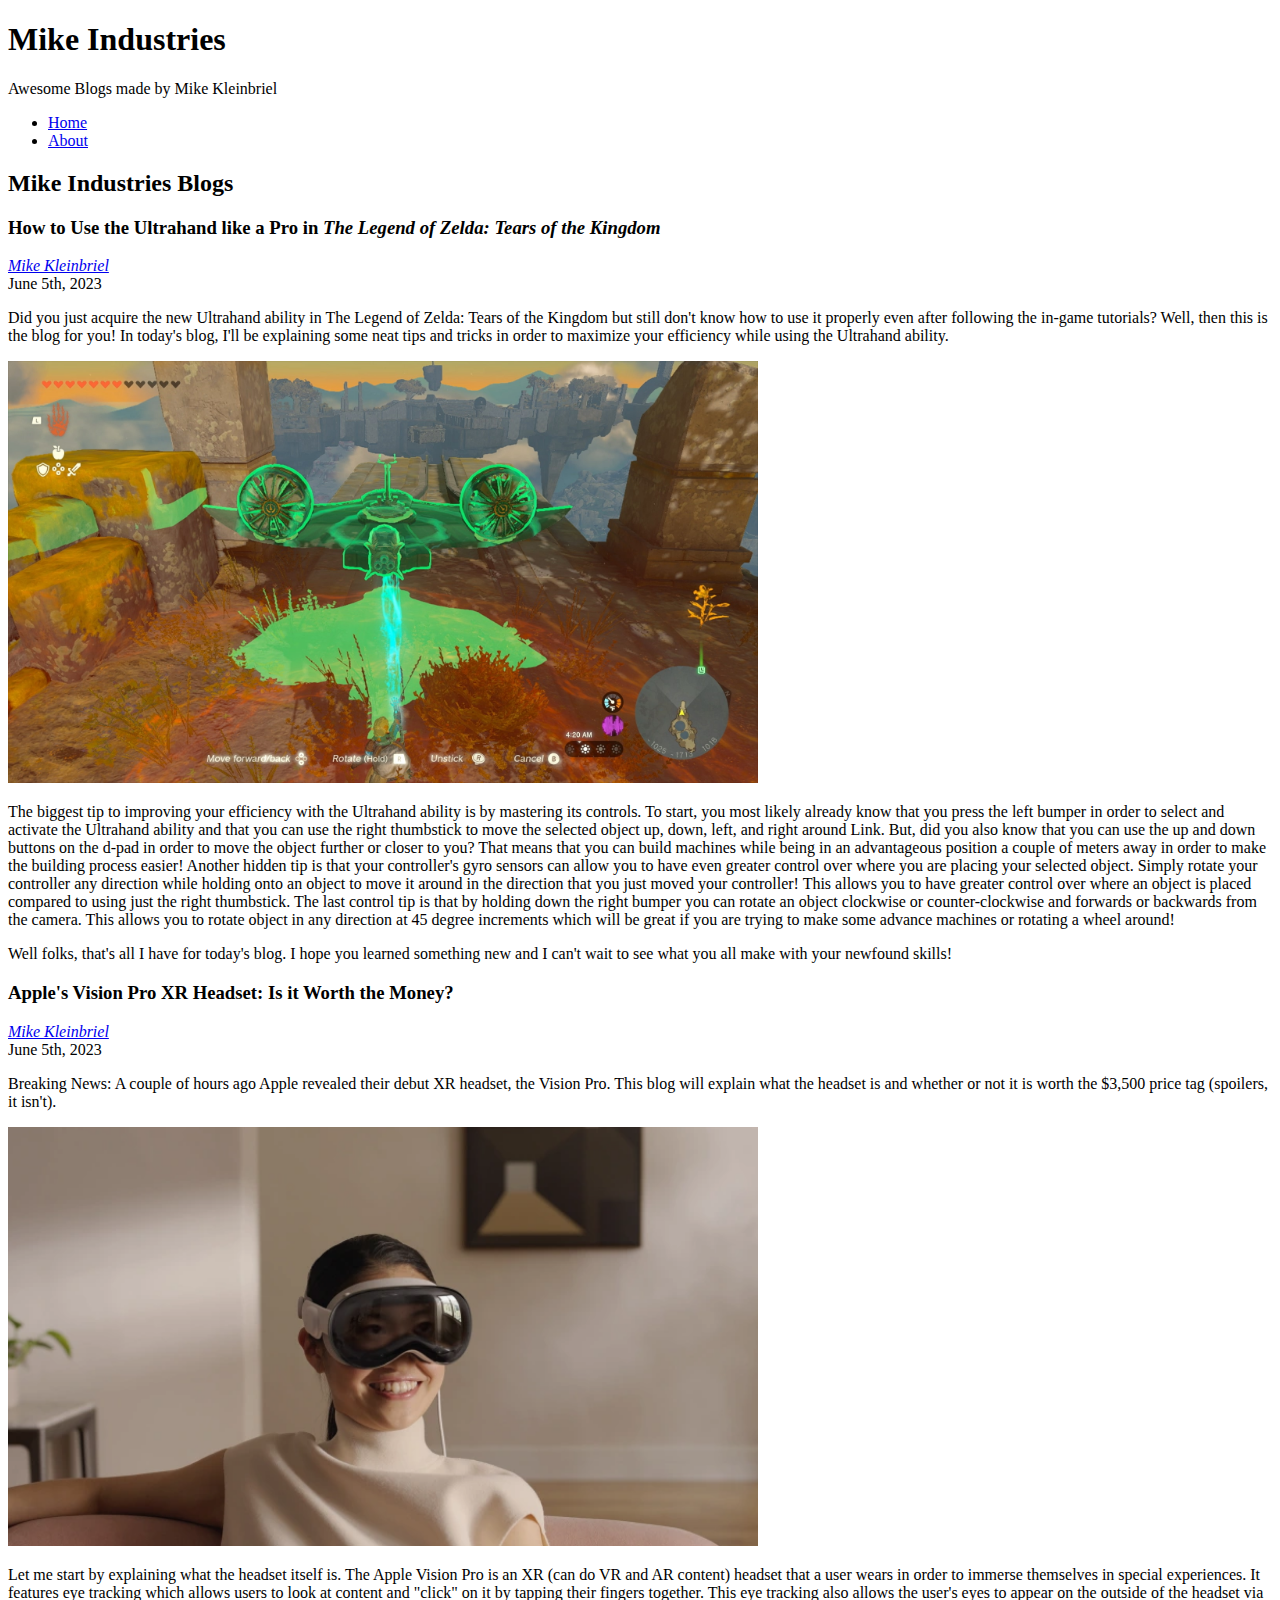
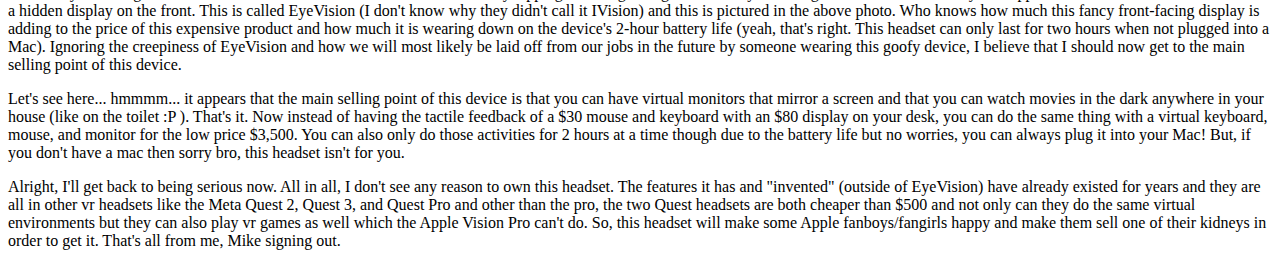
==== index.html @ d76755e4 "Added blogs and required photos" ====
<!DOCTYPE html>
<html lang="en">
<head>
    <meta charset="UTF-8">
    <meta http-equiv="X-UA-Compatible" content="IE=edge">
    <meta name="viewport" content="width=device-width, initial-scale=1.0">
    <title>MI</title>
</head>
<body>
    <header>
        <h1>Mike Industries</h1>
        <p>Awesome Blogs made by Mike Kleinbriel</p>
        <nav>
            <ul>
                <li><a href="index.html">Home</a></li>
                <li><a href="about.html">About</a></li>
            </ul>
        </nav>
    </header>
    <section id="blog">
        <h2>Mike Industries Blogs</h2>
        <article class="blog-post">
            <h3>How to Use the Ultrahand like a Pro in <em>The Legend of Zelda: Tears of the Kingdom</em></h3>
            <address class="author"><a rel="author" href="https://www.youtube.com/channel/UCGvYj7uqai7Q1AhahcKfmKQ">Mike Kleinbriel</a></address>
            <time datetime="2023-06-05" title="June 5th, 2023">June 5th, 2023</time>
            <p>Did you just acquire the new Ultrahand ability in The Legend of Zelda: Tears of the Kingdom but still don't know how to use it properly even after following the in-game tutorials? Well, then this is the blog for you! In today's blog, I'll be explaining some neat tips and tricks in order to maximize your efficiency while using the Ultrahand ability.</p>
            <p><img alt="Link Using the Ultrahand Ability to Pick UP a Flying Machine" src="ultrahand.jpg" width="750" /></p>
            <p>The biggest tip to improving your efficiency with the Ultrahand ability is by mastering its controls. To start, you most likely already know that you press the left bumper in order to select and activate the Ultrahand ability and that you can use the right thumbstick to move the selected object up, down, left, and right around Link. But, did you also know that you can use the up and down buttons on the d-pad in order to move the object further or closer to you? That means that you can build machines while being in an advantageous position a couple of meters away in order to make the building process easier! Another hidden tip is that your controller's gyro sensors can allow you to have even greater control over where you are placing your selected object. Simply rotate your controller any direction while holding onto an object to move it around in the direction that you just moved your controller! This allows you to have greater control over where an object is placed compared to using just the right thumbstick. The last control tip is that by holding down the right bumper you can rotate an object clockwise or counter-clockwise and forwards or backwards from the camera. This allows you to rotate object in any direction at 45 degree increments which will be great if you are trying to make some advance machines or rotating a wheel around!</p>

            <p>Well folks, that's all I have for today's blog. I hope you learned something new and I can't wait to see what you all make with your newfound skills!</p>
        </article>
        <article class="blog-post">
            <h3>Apple's Vision Pro XR Headset: Is it Worth the Money?</h3>
            <address class="author"><a rel="author" href="https://www.youtube.com/channel/UCGvYj7uqai7Q1AhahcKfmKQ">Mike Kleinbriel</a></address>
            <time datetime="2023-06-05" title="June 5th, 2023">June 5th, 2023</time>
            <p>Breaking News: A couple of hours ago Apple revealed their debut XR headset, the Vision Pro. This blog will explain what the headset is and whether or not it is worth the $3,500 price tag (spoilers, it isn't).</p>
            <p><img alt="Lady Using the Vision Pro Headset on a Chair" src="visionpro.png" width="750" /></p>
            <p>Let me start by explaining what the headset itself is. The Apple Vision Pro is an XR (can do VR and AR content) headset that a user wears in order to immerse themselves in special experiences. It features eye tracking which allows users to look at content and "click" on it by tapping their fingers together. This eye tracking also allows the user's eyes to appear on the outside of the headset via a hidden display on the front. This is called EyeVision (I don't know why they didn't call it IVision) and this is pictured in the above photo. Who knows how much this fancy front-facing display is adding to the price of this expensive product and how much it is wearing down on the device's 2-hour battery life (yeah, that's right. This headset can only last for two hours when not plugged into a Mac). Ignoring the creepiness of EyeVision and how we will most likely be laid off from our jobs in the future by someone wearing this goofy device, I believe that I should now get to the main selling point of this device.</p>

            <p>Let's see here... hmmmm... it appears that the main selling point of this device is that you can have virtual monitors that mirror a screen and that you can watch movies in the dark anywhere in your house (like on the toilet :P ). That's it. Now instead of having the tactile feedback of a $30 mouse and keyboard with an $80 display on your desk, you can do the same thing with a virtual keyboard, mouse, and monitor for the low price $3,500. You can also only do those activities for 2 hours at a time though due to the battery life but no worries, you can always plug it into your Mac! But, if you don't have a mac then sorry bro, this headset isn't for you.</p>

            <p>Alright, I'll get back to being serious now. All in all, I don't see any reason to own this headset. The features it has and "invented" (outside of EyeVision) have already existed for years and they are all in other vr headsets like the Meta Quest 2, Quest 3, and Quest Pro and other than the pro, the two Quest headsets are both cheaper than $500 and not only can they do the same virtual environments but they can also play vr games as well which the Apple Vision Pro can't do. So, this headset will make some Apple fanboys/fangirls happy and make them sell one of their kidneys in order to get it. That's all from me, Mike signing out.</p>
        </article>
    </section>
    
</body>
</html>
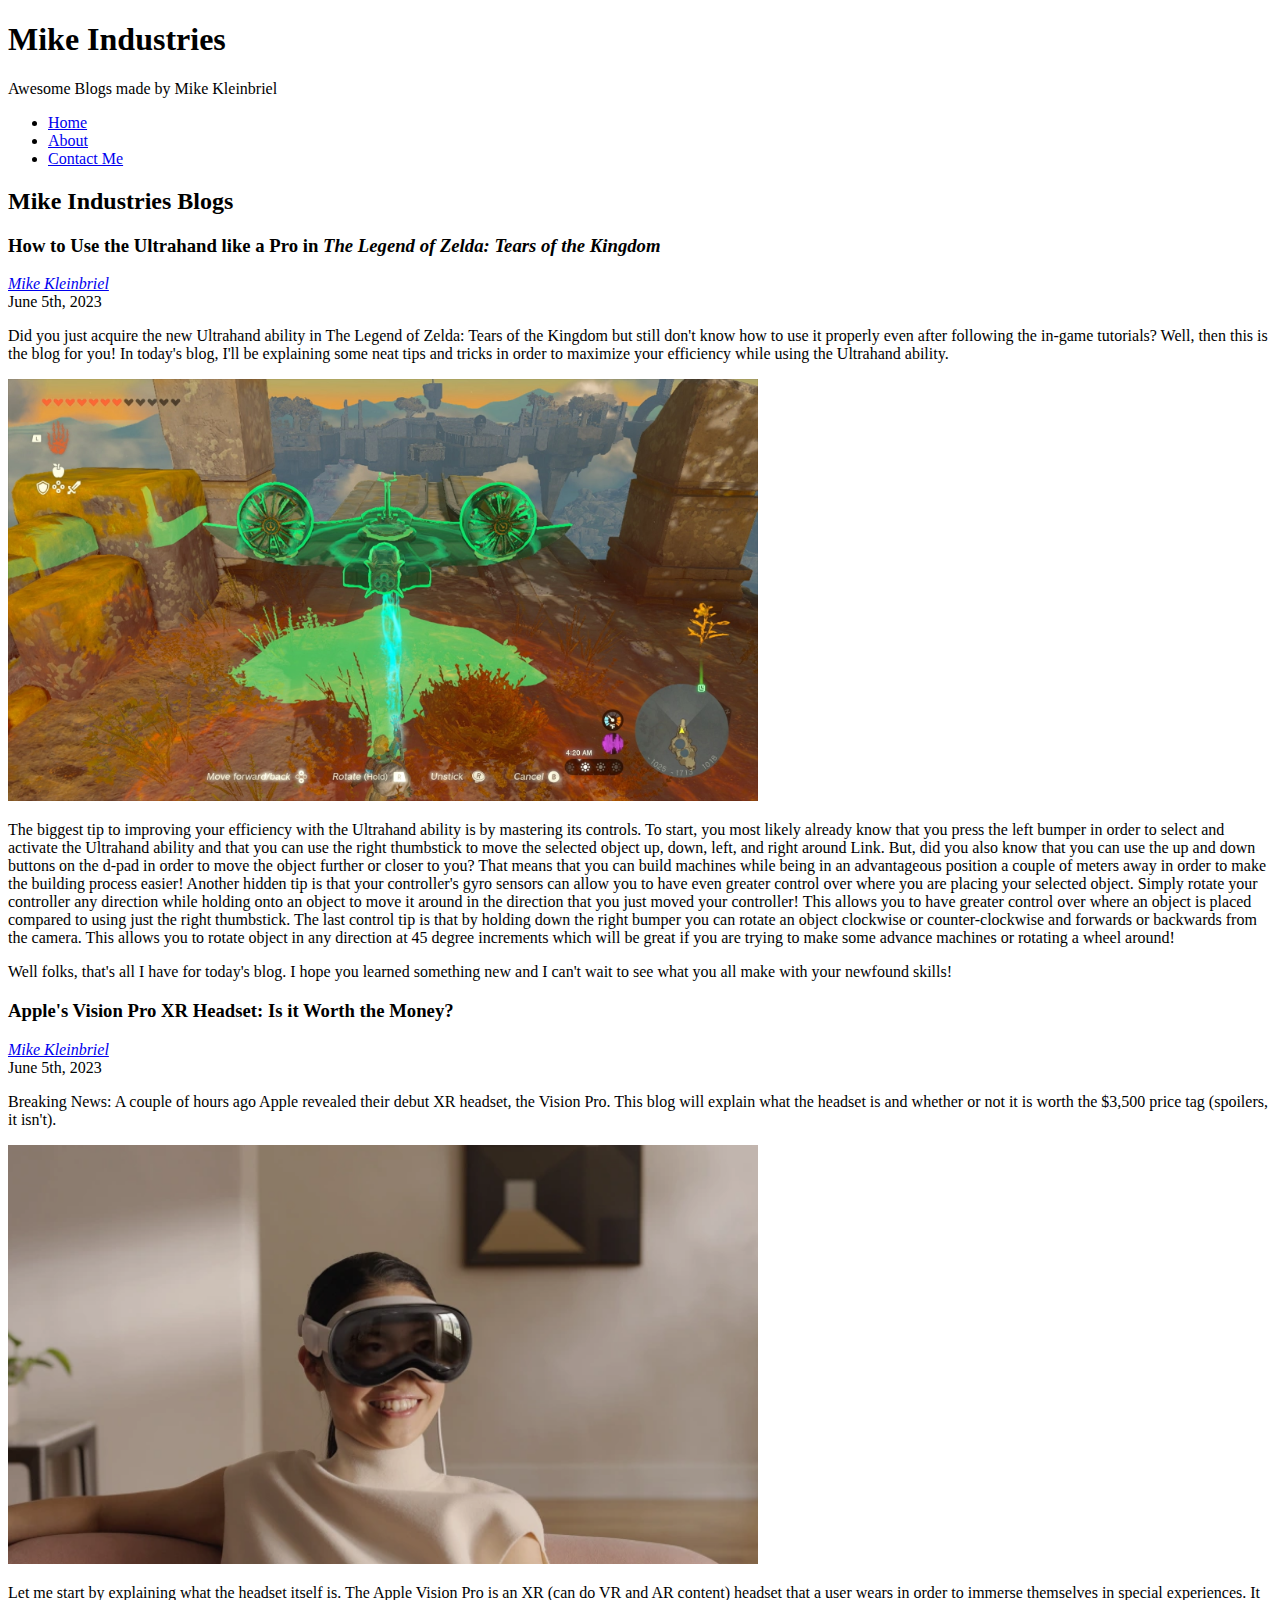
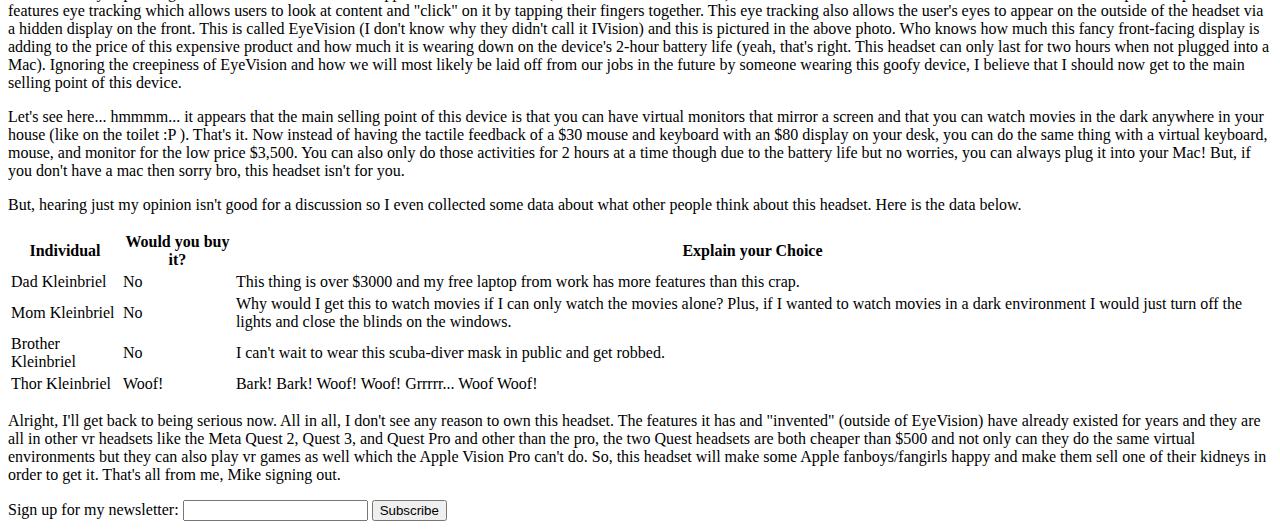
==== commit f80c0006: "Edited all pages. Added contact page." ====
--- a/index.html
+++ b/index.html
@@ -14,6 +14,7 @@
             <ul>
                 <li><a href="index.html">Home</a></li>
                 <li><a href="about.html">About</a></li>
+                <li><a href="contact.html">Contact Me</a></li>
             </ul>
         </nav>
     </header>
@@ -24,7 +25,7 @@
             <address class="author"><a rel="author" href="https://www.youtube.com/channel/UCGvYj7uqai7Q1AhahcKfmKQ">Mike Kleinbriel</a></address>
             <time datetime="2023-06-05" title="June 5th, 2023">June 5th, 2023</time>
             <p>Did you just acquire the new Ultrahand ability in The Legend of Zelda: Tears of the Kingdom but still don't know how to use it properly even after following the in-game tutorials? Well, then this is the blog for you! In today's blog, I'll be explaining some neat tips and tricks in order to maximize your efficiency while using the Ultrahand ability.</p>
-            <p><img alt="Link Using the Ultrahand Ability to Pick UP a Flying Machine" src="ultrahand.jpg" width="750" /></p>
+            <p><img alt="Link Using the Ultrahand Ability to Pick UP a Flying Machine" src="ultrahand.jpg" width="750"></p>
             <p>The biggest tip to improving your efficiency with the Ultrahand ability is by mastering its controls. To start, you most likely already know that you press the left bumper in order to select and activate the Ultrahand ability and that you can use the right thumbstick to move the selected object up, down, left, and right around Link. But, did you also know that you can use the up and down buttons on the d-pad in order to move the object further or closer to you? That means that you can build machines while being in an advantageous position a couple of meters away in order to make the building process easier! Another hidden tip is that your controller's gyro sensors can allow you to have even greater control over where you are placing your selected object. Simply rotate your controller any direction while holding onto an object to move it around in the direction that you just moved your controller! This allows you to have greater control over where an object is placed compared to using just the right thumbstick. The last control tip is that by holding down the right bumper you can rotate an object clockwise or counter-clockwise and forwards or backwards from the camera. This allows you to rotate object in any direction at 45 degree increments which will be great if you are trying to make some advance machines or rotating a wheel around!</p>
 
             <p>Well folks, that's all I have for today's blog. I hope you learned something new and I can't wait to see what you all make with your newfound skills!</p>
@@ -34,14 +35,51 @@
             <address class="author"><a rel="author" href="https://www.youtube.com/channel/UCGvYj7uqai7Q1AhahcKfmKQ">Mike Kleinbriel</a></address>
             <time datetime="2023-06-05" title="June 5th, 2023">June 5th, 2023</time>
             <p>Breaking News: A couple of hours ago Apple revealed their debut XR headset, the Vision Pro. This blog will explain what the headset is and whether or not it is worth the $3,500 price tag (spoilers, it isn't).</p>
-            <p><img alt="Lady Using the Vision Pro Headset on a Chair" src="visionpro.png" width="750" /></p>
+            <p><img alt="Lady Using the Vision Pro Headset on a Chair" src="visionpro.png" width="750"></p>
             <p>Let me start by explaining what the headset itself is. The Apple Vision Pro is an XR (can do VR and AR content) headset that a user wears in order to immerse themselves in special experiences. It features eye tracking which allows users to look at content and "click" on it by tapping their fingers together. This eye tracking also allows the user's eyes to appear on the outside of the headset via a hidden display on the front. This is called EyeVision (I don't know why they didn't call it IVision) and this is pictured in the above photo. Who knows how much this fancy front-facing display is adding to the price of this expensive product and how much it is wearing down on the device's 2-hour battery life (yeah, that's right. This headset can only last for two hours when not plugged into a Mac). Ignoring the creepiness of EyeVision and how we will most likely be laid off from our jobs in the future by someone wearing this goofy device, I believe that I should now get to the main selling point of this device.</p>
 
             <p>Let's see here... hmmmm... it appears that the main selling point of this device is that you can have virtual monitors that mirror a screen and that you can watch movies in the dark anywhere in your house (like on the toilet :P ). That's it. Now instead of having the tactile feedback of a $30 mouse and keyboard with an $80 display on your desk, you can do the same thing with a virtual keyboard, mouse, and monitor for the low price $3,500. You can also only do those activities for 2 hours at a time though due to the battery life but no worries, you can always plug it into your Mac! But, if you don't have a mac then sorry bro, this headset isn't for you.</p>
 
+            <p>But, hearing just my opinion isn't good for a discussion so I even collected some data about what other people think about this headset. Here is the data below.</p>
+
+            <table>
+                <tr>
+                    <th>Individual</th>
+                    <th>Would you buy it?</th>
+                    <th>Explain your Choice</th>
+                </tr>
+                <tr>
+                    <td>Dad Kleinbriel</td>
+                    <td>No</td>
+                    <td>This thing is over $3000 and my free laptop from work has more features than this crap.</td>
+                </tr>
+                <tr>
+                    <td>Mom Kleinbriel</td>
+                    <td>No</td>
+                    <td>Why would I get this to watch movies if I can only watch the movies alone? Plus, if I wanted to watch movies in a dark environment I would just turn off the lights and close the blinds on the windows.</td>
+                </tr>
+                <tr>
+                    <td>Brother Kleinbriel</td>
+                    <td>No</td>
+                    <td>I can't wait to wear this scuba-diver mask in public and get robbed.</td>
+                </tr>
+                <tr>
+                    <td>Thor Kleinbriel</td>
+                    <td>Woof!</td>
+                    <td>Bark! Bark! Woof! Woof! Grrrrr... Woof Woof!</td>
+                </tr>
+            </table>
+
             <p>Alright, I'll get back to being serious now. All in all, I don't see any reason to own this headset. The features it has and "invented" (outside of EyeVision) have already existed for years and they are all in other vr headsets like the Meta Quest 2, Quest 3, and Quest Pro and other than the pro, the two Quest headsets are both cheaper than $500 and not only can they do the same virtual environments but they can also play vr games as well which the Apple Vision Pro can't do. So, this headset will make some Apple fanboys/fangirls happy and make them sell one of their kidneys in order to get it. That's all from me, Mike signing out.</p>
         </article>
     </section>
-    
+    <section>
+        <form>
+            <label> Sign up for my newsletter:
+                <input type="text">
+            </label>
+            <button>Subscribe</button>
+        </form>
+    </section>
 </body>
 </html>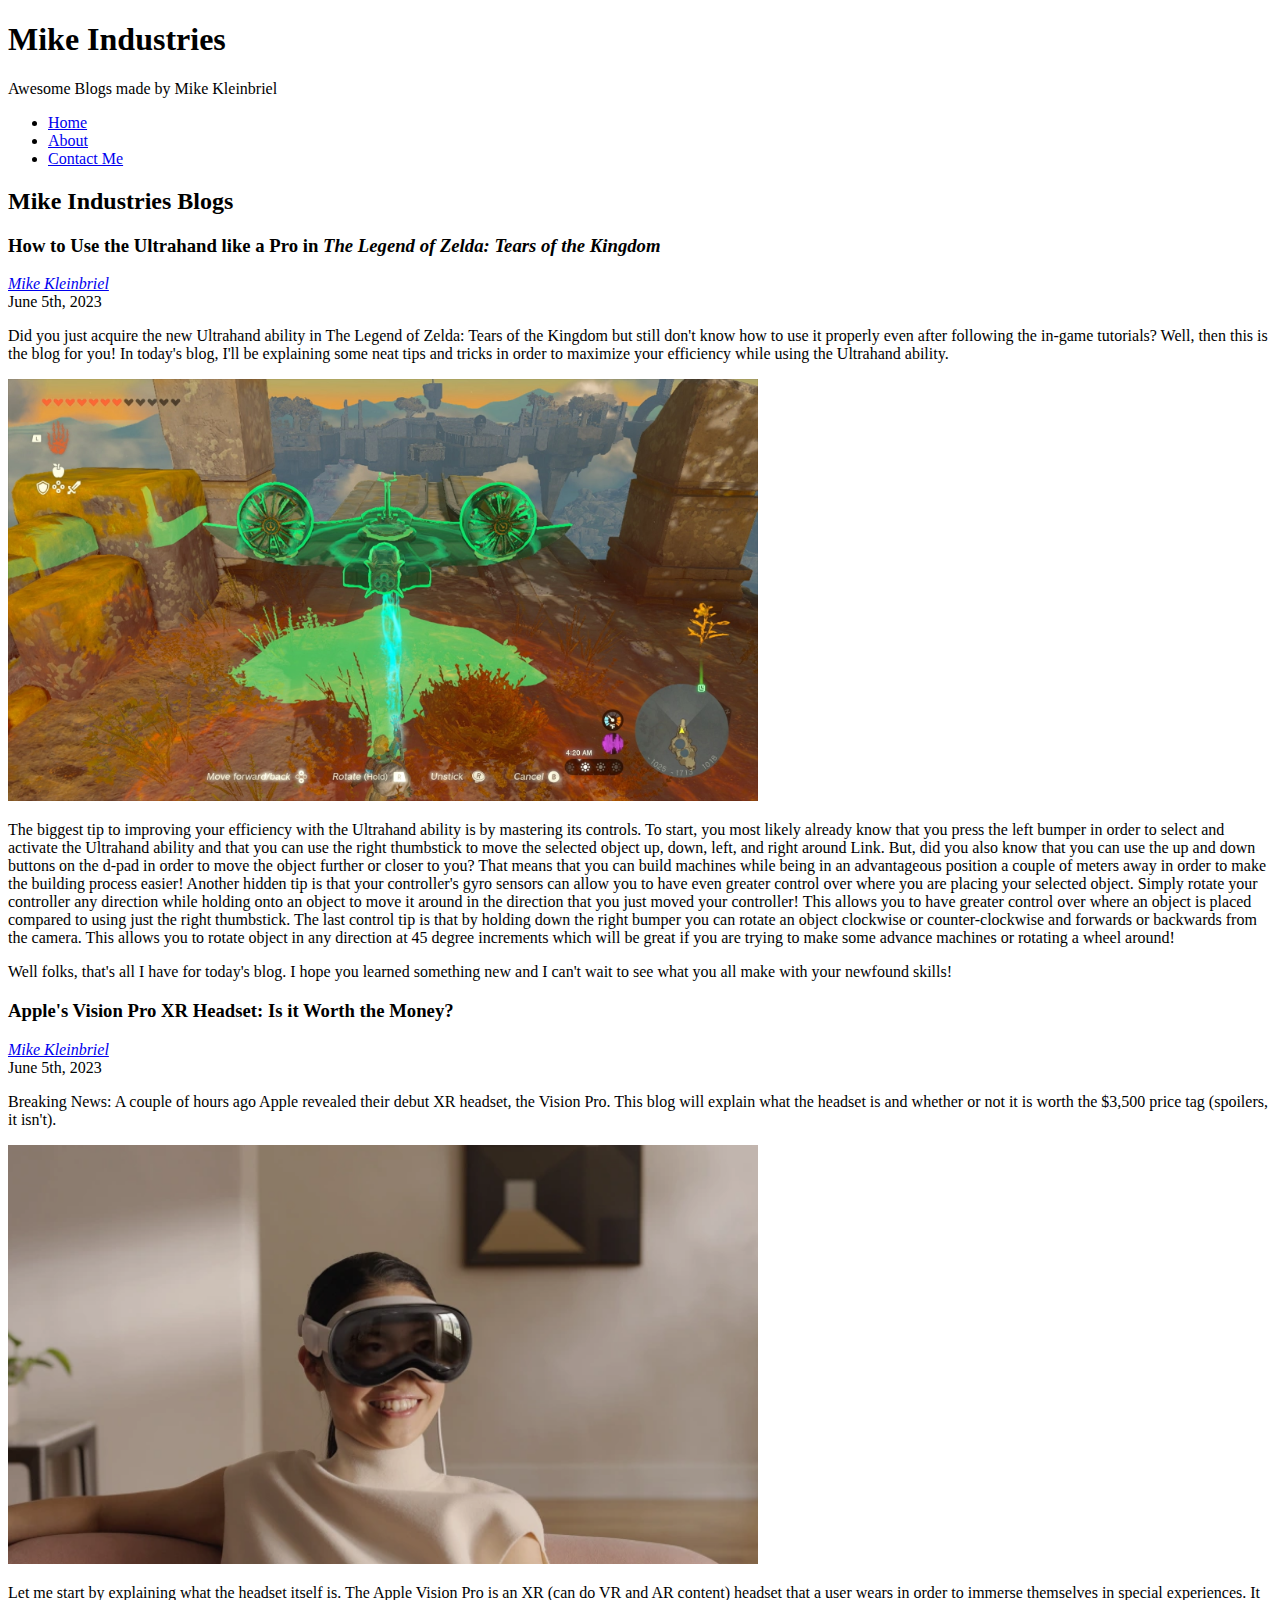
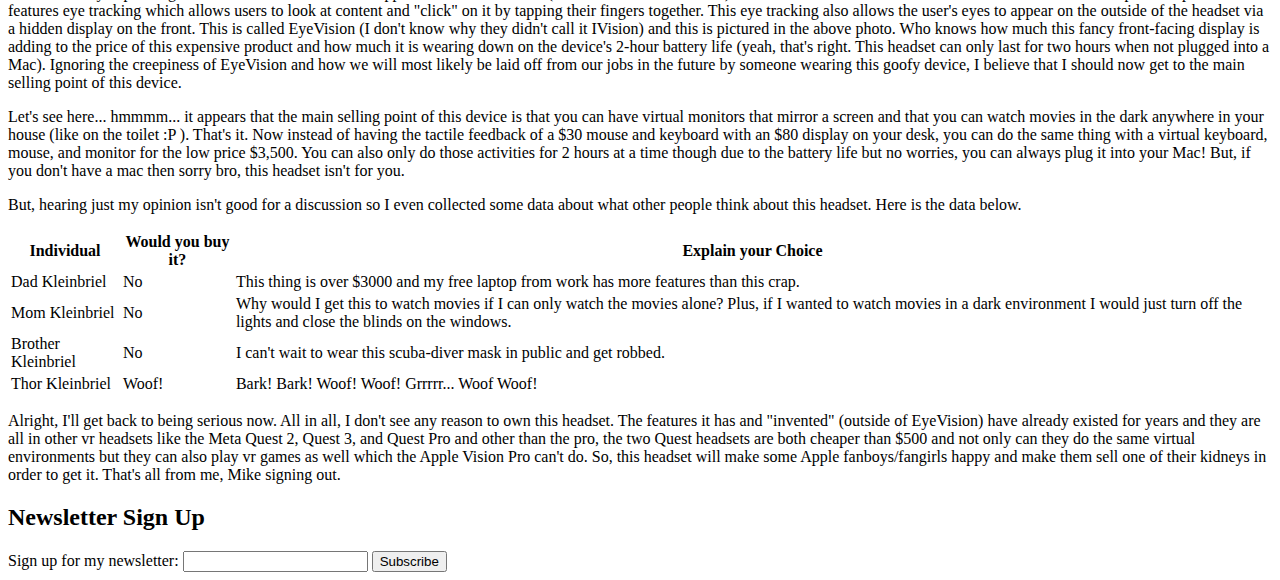
==== commit 46546c0a: "Fixed errors" ====
--- a/index.html
+++ b/index.html
@@ -74,6 +74,7 @@
         </article>
     </section>
     <section>
+        <h2>Newsletter Sign Up</h2>
         <form>
             <label> Sign up for my newsletter:
                 <input type="text">
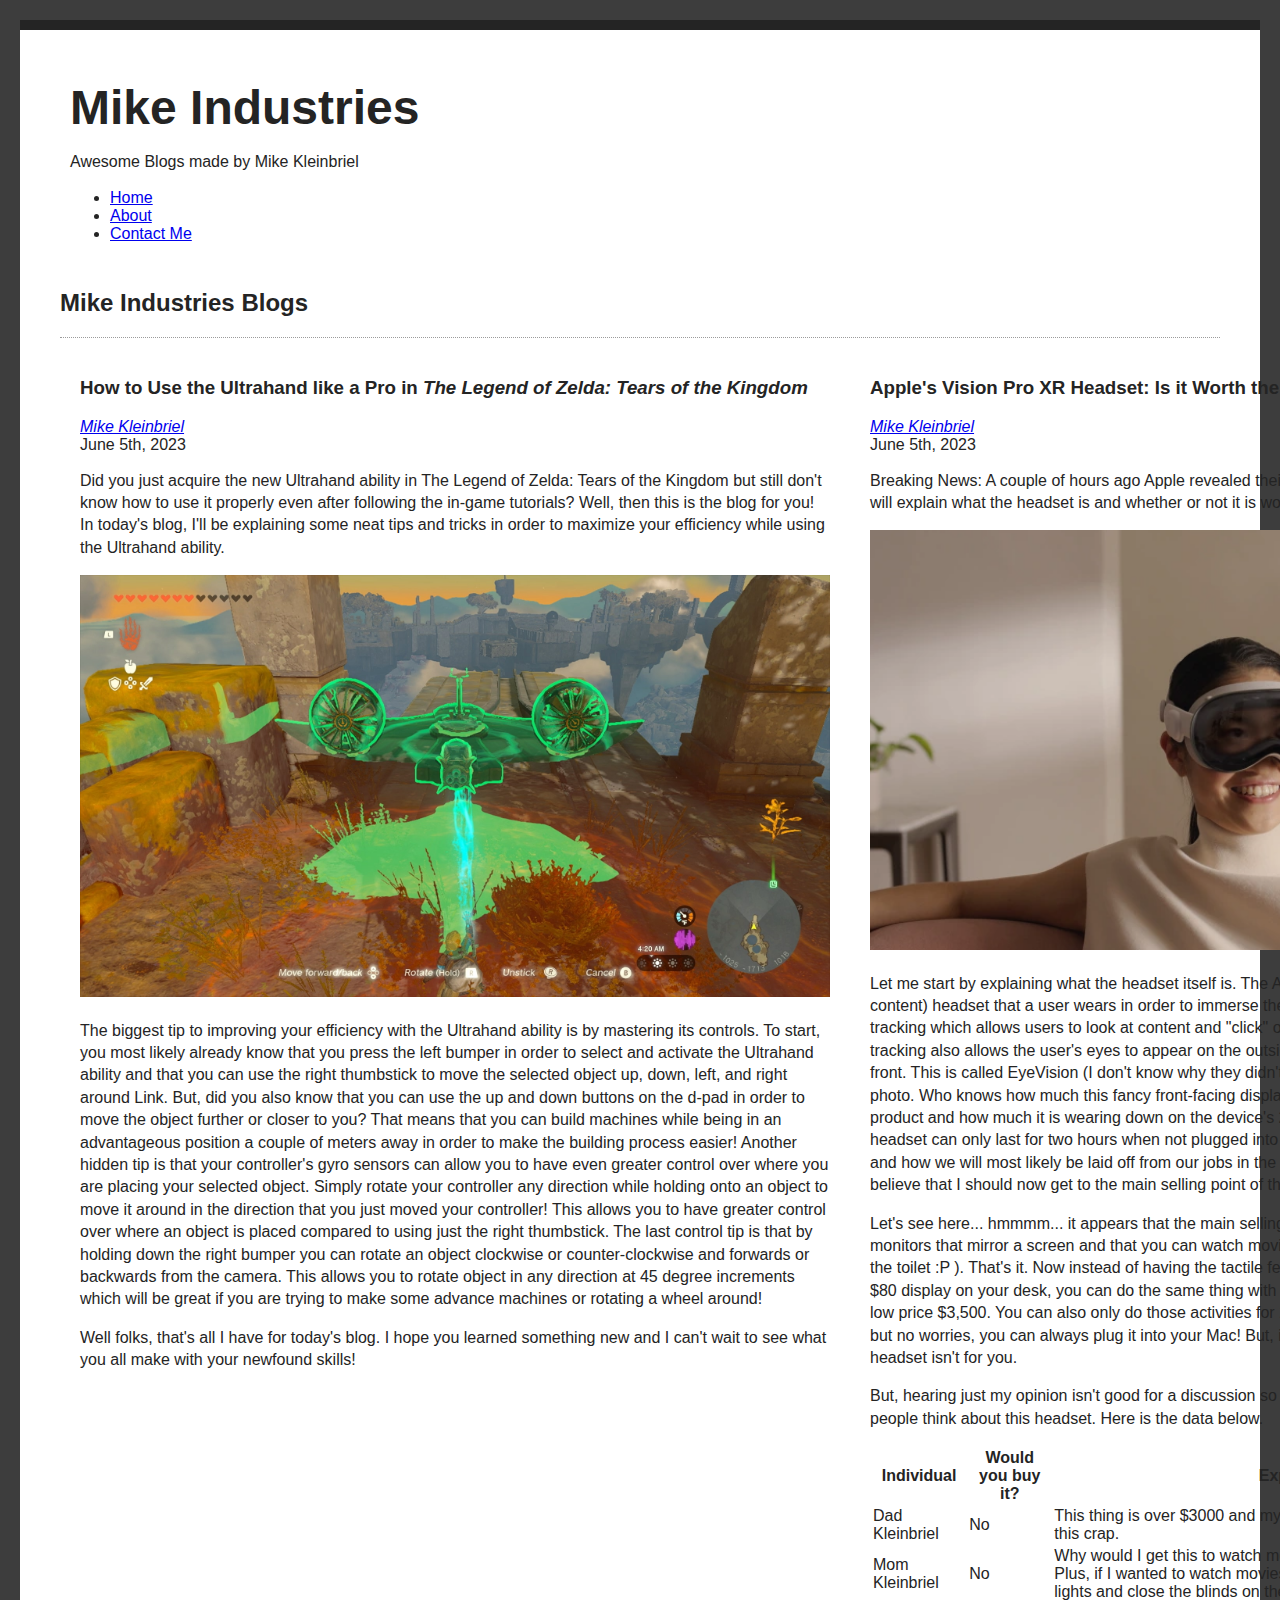
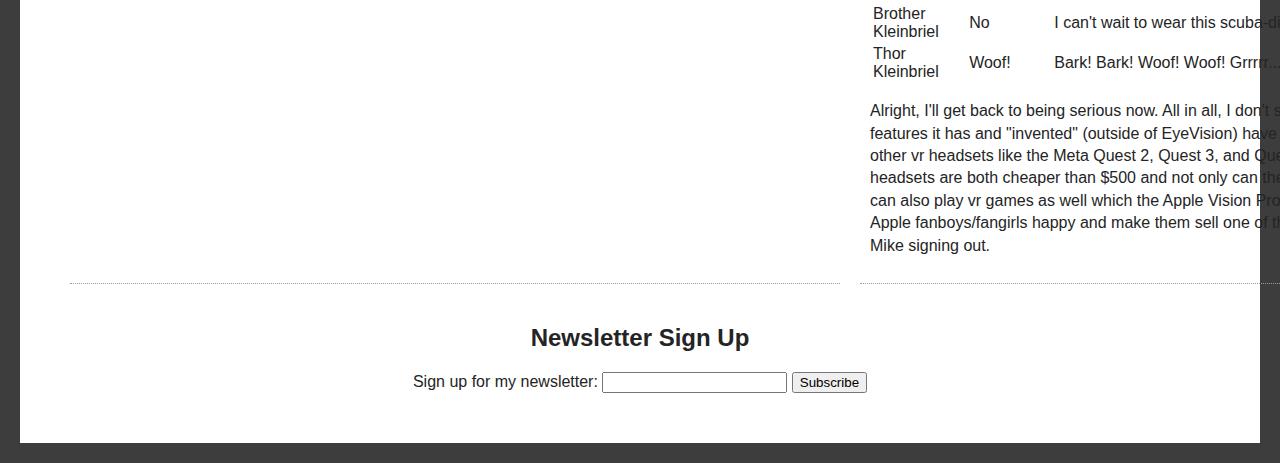
==== commit 713f6bf7: "Attitude CSS formating and edited some HTML" ====
--- a/index.html
+++ b/index.html
@@ -4,6 +4,7 @@
     <meta charset="UTF-8">
     <meta http-equiv="X-UA-Compatible" content="IE=edge">
     <meta name="viewport" content="width=device-width, initial-scale=1.0">
+    <link rel="stylesheet" href="style.css">
     <title>MI</title>
 </head>
 <body>
@@ -18,14 +19,16 @@
             </ul>
         </nav>
     </header>
+    <section>
+        <h2>Mike Industries Blogs</h2>
+    </section>
     <section id="blog">
-        <h2>Mike Industries Blogs</h2>
         <article class="blog-post">
             <h3>How to Use the Ultrahand like a Pro in <em>The Legend of Zelda: Tears of the Kingdom</em></h3>
             <address class="author"><a rel="author" href="https://www.youtube.com/channel/UCGvYj7uqai7Q1AhahcKfmKQ">Mike Kleinbriel</a></address>
             <time datetime="2023-06-05" title="June 5th, 2023">June 5th, 2023</time>
             <p>Did you just acquire the new Ultrahand ability in The Legend of Zelda: Tears of the Kingdom but still don't know how to use it properly even after following the in-game tutorials? Well, then this is the blog for you! In today's blog, I'll be explaining some neat tips and tricks in order to maximize your efficiency while using the Ultrahand ability.</p>
-            <p><img alt="Link Using the Ultrahand Ability to Pick UP a Flying Machine" src="ultrahand.jpg" width="750"></p>
+            <p><img alt="Link Using the Ultrahand Ability to Pick UP a Flying Machine" src="Images/ultrahand.jpg" width="750"></p>
             <p>The biggest tip to improving your efficiency with the Ultrahand ability is by mastering its controls. To start, you most likely already know that you press the left bumper in order to select and activate the Ultrahand ability and that you can use the right thumbstick to move the selected object up, down, left, and right around Link. But, did you also know that you can use the up and down buttons on the d-pad in order to move the object further or closer to you? That means that you can build machines while being in an advantageous position a couple of meters away in order to make the building process easier! Another hidden tip is that your controller's gyro sensors can allow you to have even greater control over where you are placing your selected object. Simply rotate your controller any direction while holding onto an object to move it around in the direction that you just moved your controller! This allows you to have greater control over where an object is placed compared to using just the right thumbstick. The last control tip is that by holding down the right bumper you can rotate an object clockwise or counter-clockwise and forwards or backwards from the camera. This allows you to rotate object in any direction at 45 degree increments which will be great if you are trying to make some advance machines or rotating a wheel around!</p>
 
             <p>Well folks, that's all I have for today's blog. I hope you learned something new and I can't wait to see what you all make with your newfound skills!</p>
@@ -35,7 +38,7 @@
             <address class="author"><a rel="author" href="https://www.youtube.com/channel/UCGvYj7uqai7Q1AhahcKfmKQ">Mike Kleinbriel</a></address>
             <time datetime="2023-06-05" title="June 5th, 2023">June 5th, 2023</time>
             <p>Breaking News: A couple of hours ago Apple revealed their debut XR headset, the Vision Pro. This blog will explain what the headset is and whether or not it is worth the $3,500 price tag (spoilers, it isn't).</p>
-            <p><img alt="Lady Using the Vision Pro Headset on a Chair" src="visionpro.png" width="750"></p>
+            <p><img alt="Lady Using the Vision Pro Headset on a Chair" src="Images/visionpro.png" width="750"></p>
             <p>Let me start by explaining what the headset itself is. The Apple Vision Pro is an XR (can do VR and AR content) headset that a user wears in order to immerse themselves in special experiences. It features eye tracking which allows users to look at content and "click" on it by tapping their fingers together. This eye tracking also allows the user's eyes to appear on the outside of the headset via a hidden display on the front. This is called EyeVision (I don't know why they didn't call it IVision) and this is pictured in the above photo. Who knows how much this fancy front-facing display is adding to the price of this expensive product and how much it is wearing down on the device's 2-hour battery life (yeah, that's right. This headset can only last for two hours when not plugged into a Mac). Ignoring the creepiness of EyeVision and how we will most likely be laid off from our jobs in the future by someone wearing this goofy device, I believe that I should now get to the main selling point of this device.</p>
 
             <p>Let's see here... hmmmm... it appears that the main selling point of this device is that you can have virtual monitors that mirror a screen and that you can watch movies in the dark anywhere in your house (like on the toilet :P ). That's it. Now instead of having the tactile feedback of a $30 mouse and keyboard with an $80 display on your desk, you can do the same thing with a virtual keyboard, mouse, and monitor for the low price $3,500. You can also only do those activities for 2 hours at a time though due to the battery life but no worries, you can always plug it into your Mac! But, if you don't have a mac then sorry bro, this headset isn't for you.</p>
@@ -73,7 +76,7 @@
             <p>Alright, I'll get back to being serious now. All in all, I don't see any reason to own this headset. The features it has and "invented" (outside of EyeVision) have already existed for years and they are all in other vr headsets like the Meta Quest 2, Quest 3, and Quest Pro and other than the pro, the two Quest headsets are both cheaper than $500 and not only can they do the same virtual environments but they can also play vr games as well which the Apple Vision Pro can't do. So, this headset will make some Apple fanboys/fangirls happy and make them sell one of their kidneys in order to get it. That's all from me, Mike signing out.</p>
         </article>
     </section>
-    <section>
+    <section id="newsletter">
         <h2>Newsletter Sign Up</h2>
         <form>
             <label> Sign up for my newsletter:
--- a/style.css
+++ b/style.css
@@ -0,0 +1,75 @@
+html
+{
+    background: #3d3d3d;
+}
+
+header
+{
+    position:sticky;
+    top: 0px;
+    background-color: #fff;
+    padding: 10px;
+    border: 5px;
+}
+body
+{
+    font-family:Arial, Helvetica, sans-serif;
+    margin: 20px;
+    padding: 40px;
+    color: #242424;
+    border-top: 10px solid #242424;
+    background: #fff;
+
+}
+
+h1
+{
+    font-size: 3em;
+    margin: 0px;
+}
+
+h2
+{
+    position: static;
+}
+
+p
+{
+    line-height: 1.4em;
+}
+
+a[em]
+{
+    color: green;
+}
+
+#blog
+{
+    border-top: 1px dotted #9b9b9b;
+    display: flex;
+}
+
+.blog-post
+{
+    padding: 10px;
+    margin: 10px;
+    flex: 1;
+    border-bottom: 1px dotted #9b9b9b;
+    
+}
+
+#newsletter
+{
+    background-color: #fff;
+    padding: 10px;
+    border: 5px;
+    text-align: center; 
+}
+
+#about
+{
+    border-top: 1px dotted #9b9b9b;
+    display: flex;
+    flex: 1;
+    padding: 10px;
+}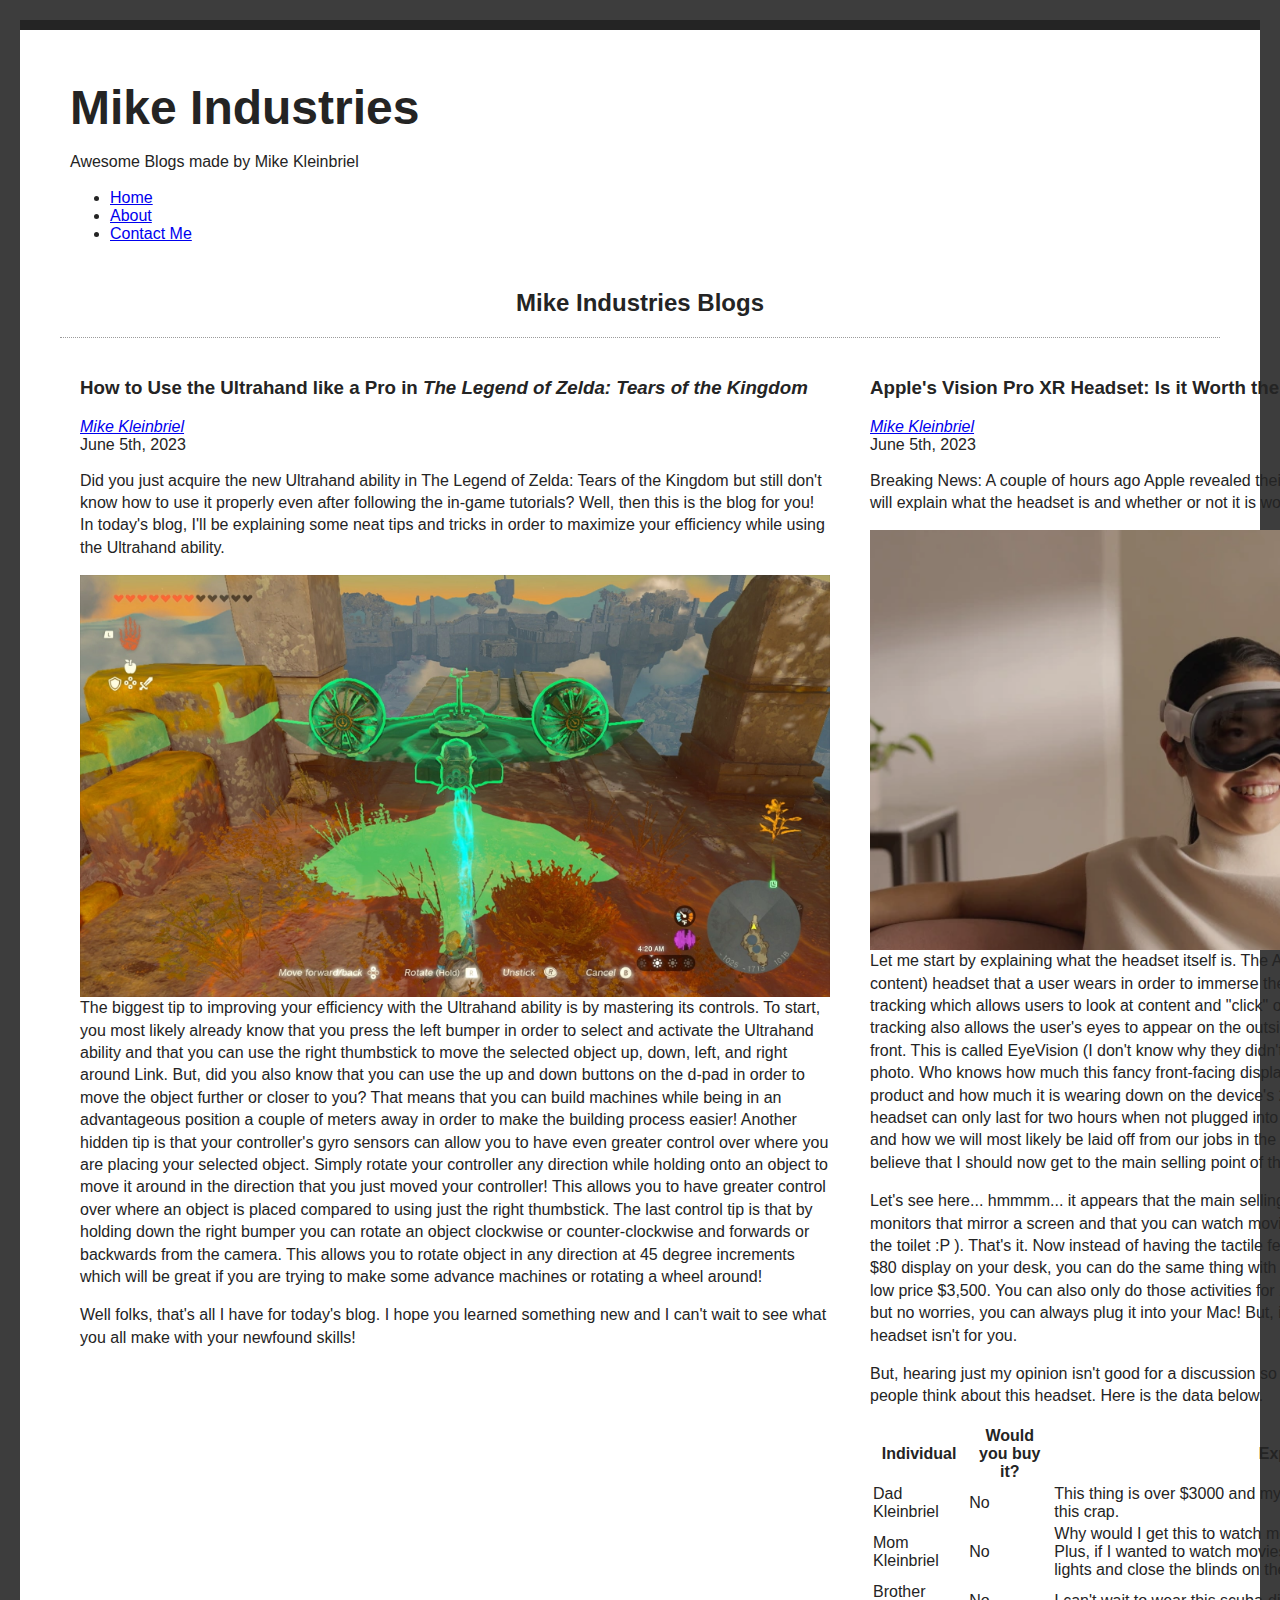
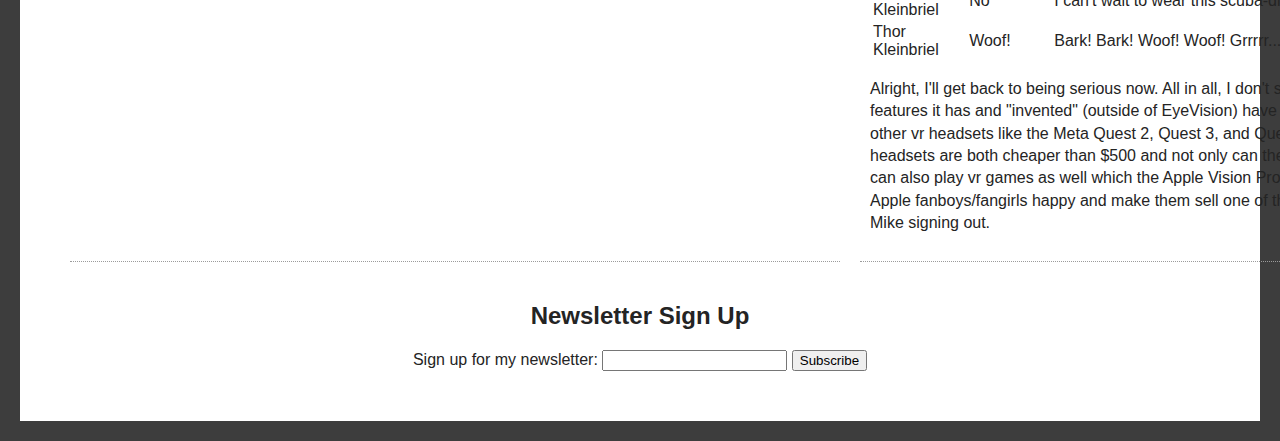
==== commit 925d134c: "Finished css and made changes to html to validate" ====
--- a/index.html
+++ b/index.html
@@ -22,7 +22,7 @@
     <section>
         <h2>Mike Industries Blogs</h2>
     </section>
-    <section id="blog">
+    <div id="blog">
         <article class="blog-post">
             <h3>How to Use the Ultrahand like a Pro in <em>The Legend of Zelda: Tears of the Kingdom</em></h3>
             <address class="author"><a rel="author" href="https://www.youtube.com/channel/UCGvYj7uqai7Q1AhahcKfmKQ">Mike Kleinbriel</a></address>
@@ -75,7 +75,7 @@
 
             <p>Alright, I'll get back to being serious now. All in all, I don't see any reason to own this headset. The features it has and "invented" (outside of EyeVision) have already existed for years and they are all in other vr headsets like the Meta Quest 2, Quest 3, and Quest Pro and other than the pro, the two Quest headsets are both cheaper than $500 and not only can they do the same virtual environments but they can also play vr games as well which the Apple Vision Pro can't do. So, this headset will make some Apple fanboys/fangirls happy and make them sell one of their kidneys in order to get it. That's all from me, Mike signing out.</p>
         </article>
-    </section>
+    </div>
     <section id="newsletter">
         <h2>Newsletter Sign Up</h2>
         <form>
--- a/style.css
+++ b/style.css
@@ -31,6 +31,7 @@
 h2
 {
     position: static;
+    text-align: center;
 }
 
 p
@@ -38,9 +39,16 @@
     line-height: 1.4em;
 }
 
-a[em]
+img[src$=".jpg"] 
 {
-    color: green;
+    display: float;
+    float: right;
+}
+
+img[src$=".png"] 
+{
+    display: float;
+    float: right;
 }
 
 #blog
